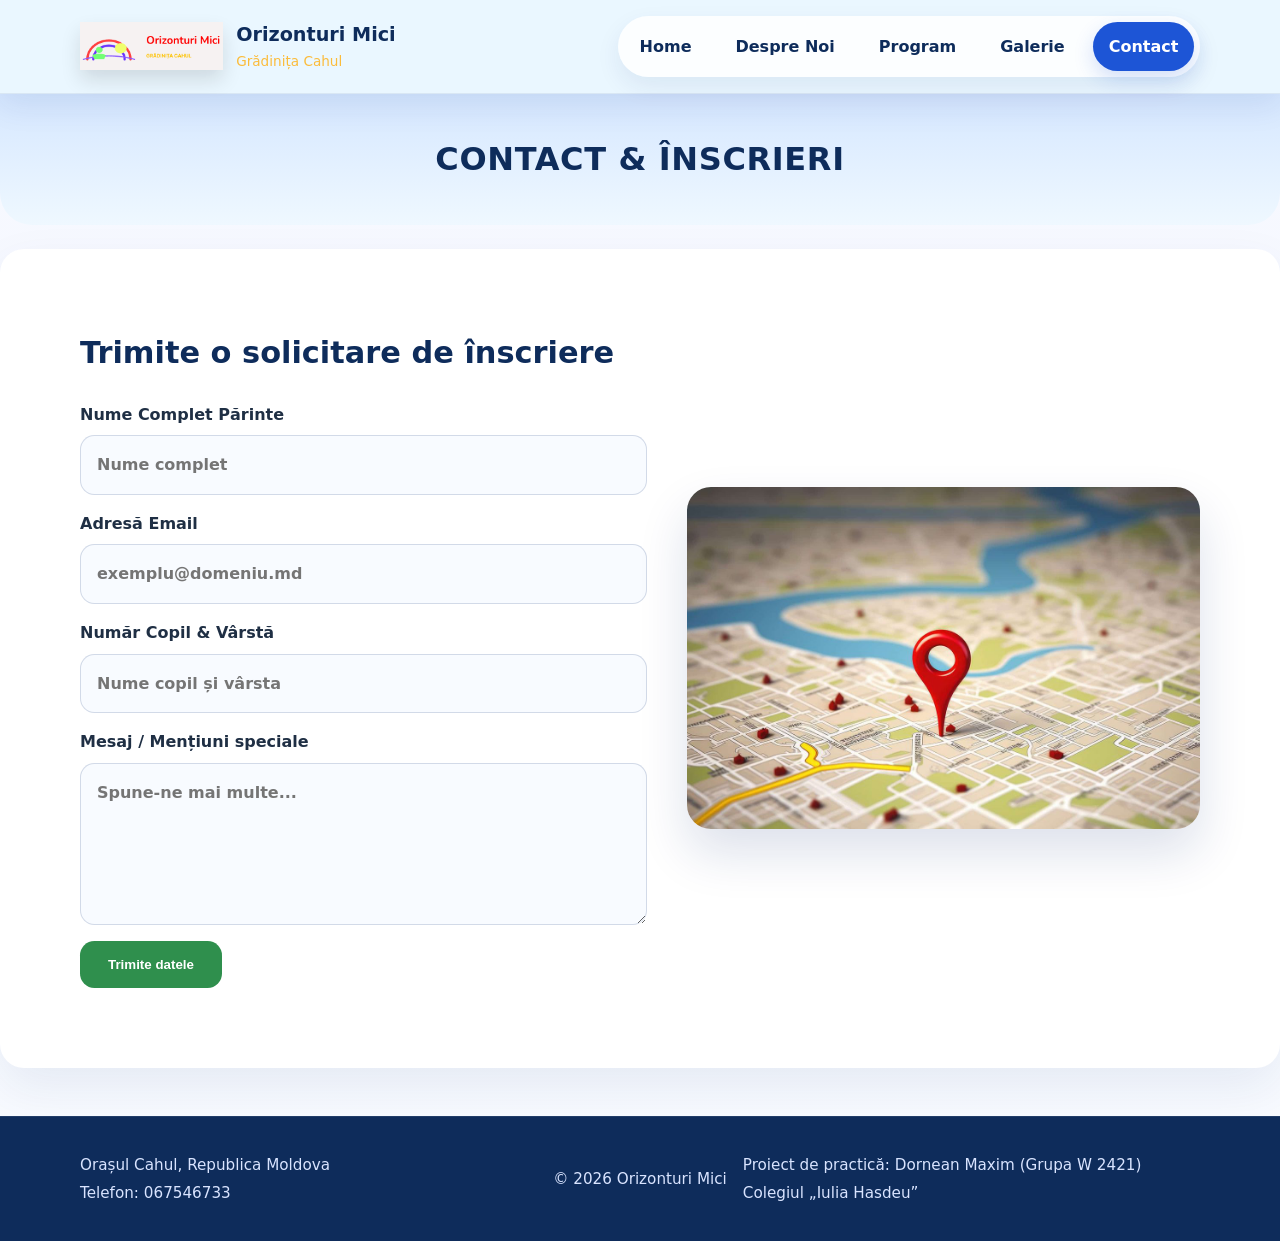
==== contact.html @ 3de03ce6 "Add files via upload" ====
<!DOCTYPE html>
<html lang="ro">
<head>
  <meta charset="UTF-8" />
  <meta name="viewport" content="width=device-width, initial-scale=1.0" />
  <title>Contact | Orizonturi Mici</title>
  <link rel="stylesheet" href="styles.css" />
</head>
<body>
  <header class="site-header">
    <div class="container header-inner">
      <div class="brand">
        <img class="logo-image" src="assets/logo.png" alt="Logo Orizonturi Mici" />
        <div>
          <h1>Orizonturi Mici</h1>
          <p>Grădinița Cahul</p>
        </div>
      </div>
      <nav class="main-nav">
        <a class="nav-link" href="index.html">Home</a>
        <a class="nav-link" href="despre-noi.html">Despre Noi</a>
        <a class="nav-link" href="program.html">Program</a>
        <a class="nav-link" href="gallery.html">Galerie</a>
        <a class="nav-link active" href="contact.html">Contact</a>
      </nav>
    </div>
  </header>

  <main>
    <section class="page-hero">
      <div class="container">
        <h2>CONTACT &amp; ÎNSCRIERI</h2>
      </div>
    </section>

    <section class="contact-section" id="contact">
      <div class="container contact-grid">
        <div class="contact-copy">
          <h3>Trimite o solicitare de înscriere</h3>
          <form class="contact-form" action="Inscrieri.html" method="get">
            <label>
              <span>Nume Complet Părinte</span>
              <input type="text" name="parent-name" placeholder="Nume complet" />
            </label>
            <label>
              <span>Adresă Email</span>
              <input type="email" name="email" placeholder="exemplu@domeniu.md" />
            </label>
            <label>
              <span>Număr Copil &amp; Vârstă</span>
              <input type="text" name="child-info" placeholder="Nume copil și vârsta" />
            </label>
            <label>
              <span>Mesaj / Mențiuni speciale</span>
              <textarea name="message" rows="5" placeholder="Spune-ne mai multe..."></textarea>
            </label>
            <button type="submit">Trimite datele</button>
          </form>
        </div>
        <div class="contact-image">
          <img src="assets/5.jpg" alt="Imagine contact" />
        </div>
      </div>
    </section>
  </main>

  <footer class="site-footer" id="contact">
    <div class="container footer-grid">
      <div>
        <p>Orașul Cahul, Republica Moldova</p>
        <p>Telefon: 067546733</p>
      </div>
      <div class="footer-center">
        <p>© 2026 Orizonturi Mici</p>
      </div>
      <div class="footer-right">
        <p>Proiect de practică: Dornean Maxim (Grupa W 2421)</p>
        <p>Colegiul „Iulia Hasdeu”</p>
      </div>
    </div>
  </footer>
</body>
</html>
---- styles.css ----
:root {
  --blue: #1d55d6;
  --blue-soft: #eef4ff;
  --orange: #fbbc3b;
  --orange-soft: #fff5e1;
  --green: #2f8f4d;
  --green-soft: #eaf7ea;
  --dark: #0e2c5b;
  --text: #1f2f44;
  --muted: #64748b;
  --background: #f6f8ff;
}

* {
  box-sizing: border-box;
}

body {
  margin: 0;
  font-family: Inter, system-ui, -apple-system, BlinkMacSystemFont, "Segoe UI", sans-serif;
  background: linear-gradient(180deg, #f6f8ff 0%, #f8fbff 100%);
  color: var(--text);
  line-height: 1.6;
}

img {
  max-width: 100%;
  display: block;
}

.container {
  width: min(1120px, calc(100% - 2rem));
  margin: 0 auto;
}

.site-header {
  background: rgba(233, 247, 255, 0.95);
  color: #0e2c5b;
  padding: 1rem 0;
  position: sticky;
  top: 0;
  z-index: 10;
  border-bottom: 1px solid rgba(15, 44, 112, 0.08);
  box-shadow: 0 12px 30px rgba(15, 44, 112, 0.08);
}

.header-inner {
  display: flex;
  justify-content: space-between;
  align-items: center;
  gap: 1rem;
}

.brand {
  display: flex;
  align-items: center;
  gap: 0.8rem;
}

.logo-image {
  height: 3rem;
  width: auto;
  border-radius: 0;
  box-shadow: 0 10px 20px rgba(0,0,0,0.12);
}

.brand h1 {
  margin: 0;
  font-size: 1.2rem;
}

.brand p {
  margin: 0;
  font-size: 0.85rem;
  color: var(--orange);
}

.main-nav {
  display: flex;
  flex-wrap: wrap;
  gap: 0.75rem;
  align-items: center;
  background: rgba(255, 255, 255, 0.85);
  padding: 0.35rem;
  border-radius: 999px;
  box-shadow: 0 10px 25px rgba(15, 44, 112, 0.08);
}

.nav-link {
  color: var(--dark);
  text-decoration: none;
  font-weight: 600;
  padding: 0.75rem 1rem;
  border-radius: 999px;
  transition: all 0.2s ease;
  background: transparent;
}

.nav-link:hover {
  background: rgba(29, 85, 214, 0.12);
}

.nav-link.active {
  background: var(--blue);
  color: white;
  box-shadow: 0 8px 20px rgba(29, 85, 214, 0.18);
}

.page-hero {
  background: linear-gradient(180deg, #d5e7ff 0%, #eff8ff 100%);
  padding: 2.5rem 0;
  margin-bottom: 1.5rem;
  border-radius: 0 0 2rem 2rem;
}

.page-hero h2 {
  margin: 0;
  text-align: center;
  color: var(--dark);
  font-size: clamp(1.9rem, 2.5vw, 2.6rem);
  letter-spacing: 0.02em;
}

.schedule-section {
  padding: 3rem 0 4rem;
}

.schedule-card {
  background: white;
  padding: 1.25rem;
  border-radius: 1.5rem;
  box-shadow: 0 25px 70px rgba(15, 44, 112, 0.12);
}

.gallery-grid {
  display: grid;
  grid-template-columns: repeat(3, minmax(0, 1fr));
  gap: 1rem;
  margin-top: 1rem;
}

.gallery-grid img {
  width: 100%;
  height: 18rem;
  object-fit: cover;
  border-radius: 1.25rem;
}

.schedule-table {
  width: 100%;
  border-collapse: collapse;
  min-width: 640px;
}

.schedule-table thead tr {
  background: var(--blue);
  color: white;
}

.schedule-table th,
.schedule-table td {
  padding: 1rem 1.2rem;
  text-align: left;
  border-bottom: 1px solid rgba(15, 44, 112, 0.08);
}

.schedule-table tbody tr:nth-child(even) {
  background: #fff8dc;
}

.schedule-table tbody tr:nth-child(odd) {
  background: #ffffff;
}

.schedule-table td:first-child {
  color: #d64b40;
  font-weight: 700;
}

.schedule-table td:last-child {
  color: var(--muted);
  font-style: italic;
}

.hero {
  padding: 4rem 0 2rem;
}

.hero-card {
  background: white;
  padding: 2.5rem;
  border-radius: 2rem;
  box-shadow: 0 25px 64px rgba(15, 44, 112, 0.12);
}

.hero-grid {
  display: grid;
  grid-template-columns: 1.1fr 0.9fr;
  gap: 2rem;
  align-items: center;
}

.hero-image {
  border-radius: 1.75rem;
  overflow: hidden;
  box-shadow: 0 20px 60px rgba(15, 44, 112, 0.14);
  min-height: 360px;
  display: grid;
  place-items: center;
}

.hero-image img {
  width: 100%;
  height: 100%;
  object-fit: cover;
}

.eyebrow {
  display: inline-block;
  color: var(--blue);
  font-weight: 700;
  margin-bottom: 1rem;
}

.hero-copy h2 {
  margin: 0 0 1rem;
  font-size: clamp(2.2rem, 4vw, 3.5rem);
  color: var(--dark);
}

.hero-copy p {
  margin: 0;
  max-width: 44rem;
  color: var(--muted);
}

.about {
  background: white;
  padding: 3.5rem 0;
  border-radius: 1.5rem;
  box-shadow: 0 20px 50px rgba(15, 44, 112, 0.08);
  margin-bottom: 3rem;
}

.about-grid {
  display: grid;
  grid-template-columns: 1.05fr 0.95fr;
  gap: 2.5rem;
  align-items: center;
}

.about-copy {
  padding: 1.5rem 0;
}

.section-label {
  display: inline-block;
  margin-bottom: 1rem;
  color: var(--blue);
  font-weight: 700;
  letter-spacing: 0.05em;
}

.about-copy h2 {
  display: none;
}

.about-copy h3 {
  margin-top: 0;
  margin-bottom: 1rem;
  font-size: 1.7rem;
  color: var(--dark);
}

.about-copy p {
  color: var(--muted);
}

.value-pill-list {
  display: flex;
  flex-wrap: wrap;
  gap: 0.75rem;
  margin-top: 1.75rem;
}

.value-pill {
  display: inline-flex;
  align-items: center;
  padding: 0.8rem 1.2rem;
  border-radius: 999px;
  color: white;
  font-weight: 700;
  font-size: 0.95rem;
}

.blue-pill {
  background: var(--blue);
}

.green-pill {
  background: var(--green);
}

.orange-pill {
  background: var(--orange);
}

.about-image {
  border-radius: 1.5rem;
  overflow: hidden;
  box-shadow: 0 24px 50px rgba(15, 44, 112, 0.14);
}

.about-image img {
  display: block;
  width: 100%;
  height: 100%;
  object-fit: cover;
}

.contact-section {
  background: white;
  padding: 3.5rem 0;
  border-radius: 1.5rem;
  box-shadow: 0 20px 50px rgba(15, 44, 112, 0.08);
  margin-bottom: 3rem;
}

.contact-grid {
  display: grid;
  grid-template-columns: 1.05fr 0.95fr;
  gap: 2.5rem;
  align-items: center;
}

.contact-copy {
  padding: 1.5rem 0;
}

.contact-copy h3 {
  margin-top: 0;
  margin-bottom: 1.5rem;
  font-size: 1.9rem;
  color: var(--dark);
}

.contact-form {
  display: grid;
  gap: 1rem;
}

.contact-form label {
  display: grid;
  gap: 0.5rem;
  font-weight: 600;
  color: var(--text);
}

.contact-form input,
.contact-form textarea {
  width: 100%;
  padding: 1rem 1rem;
  border: 1px solid rgba(15, 44, 112, 0.16);
  border-radius: 0.9rem;
  font: inherit;
  background: #f8fbff;
  color: var(--text);
}

.contact-form input:focus,
.contact-form textarea:focus {
  outline: none;
  border-color: var(--blue);
  box-shadow: 0 0 0 4px rgba(29, 85, 214, 0.1);
}

.contact-form textarea {
  resize: vertical;
  min-height: 9rem;
}

.contact-form button {
  width: fit-content;
  padding: 1rem 1.75rem;
  border: none;
  border-radius: 0.9rem;
  background: var(--green);
  color: white;
  font-weight: 700;
  cursor: pointer;
  transition: transform 0.2s ease, filter 0.2s ease;
}

.contact-form button:hover {
  transform: translateY(-1px);
  filter: brightness(1.05);
}

.success-message {
  margin-top: 1.2rem;
  padding: 1rem 1.25rem;
  border-radius: 1rem;
  background: rgba(47, 143, 77, 0.12);
  color: #1d522a;
  border: 1px solid rgba(47, 143, 77, 0.22);
  font-weight: 700;
}

.contact-image {
  border-radius: 1.5rem;
  overflow: hidden;
  box-shadow: 0 24px 50px rgba(15, 44, 112, 0.14);
}

.contact-image img {
  display: block;
  width: 100%;
  height: auto;
  object-fit: cover;
}

/* Inscrieri / Success page styles */
.inscrieri-section {
  background: white;
  padding: 3.5rem 0 5rem;
  margin-bottom: 0;
}

.inscrieri-grid {
  display: grid;
  grid-template-columns: 1fr 520px;
  gap: 2.5rem;
  align-items: center;
}

.success-card {
  background: var(--blue-soft);
  padding: 2.75rem 3rem;
  border-radius: 2rem;
  display: flex;
  align-items: center;
  gap: 2rem;
  min-height: 220px;
  box-shadow: 0 12px 40px rgba(15,44,112,0.06);
}

.success-card {
  text-decoration: none;
  color: inherit;
  cursor: pointer;
}

.success-card .arrow {
  font-size: 1.6rem;
  color: var(--dark);
}

.success-card h3 {
  margin: 0;
  font-size: 1.6rem;
  color: var(--dark);
  font-weight: 800;
}

.inscrieri-image img {
  width: 100%;
  max-width: 447px;
  height: auto;
  border-radius: 2.5rem;
  display: block;
  box-shadow: 0 20px 60px rgba(15,44,112,0.12);
}

.features {
  display: grid;
  grid-template-columns: repeat(3, minmax(0, 1fr));
  gap: 1.5rem;
  margin-bottom: 4rem;
}

.feature-card {
  transition: transform 0.25s ease, box-shadow 0.25s ease;
}

.feature-card:hover {
  transform: translateY(-4px);
  box-shadow: 0 22px 45px rgba(15, 44, 112, 0.12);
}

.feature-card {
  background: white;
  padding: 2rem;
  border-radius: 1.25rem;
  border: 1px solid rgba(15, 44, 112, 0.08);
  min-height: 220px;
  position: relative;
  overflow: hidden;
  padding-top: 2.2rem;
}

.feature-card::before {
  content: "";
  position: absolute;
  top: 0;
  left: 0;
  width: 100%;
  height: 0.5rem;
  border-radius: 0 0 1rem 1rem;
}

.blue-card::before {
  background: var(--blue);
}

.orange-card::before {
  background: var(--orange);
}

.green-card::before {
  background: var(--green);
}

.feature-card h3 {
  margin-top: 0;
  margin-bottom: 1rem;
  font-size: 1.2rem;
}

.feature-card p {
  margin: 0;
  color: var(--muted);
}

.blue-card {
  border-color: rgba(29, 85, 214, 0.18);
}

.orange-card {
  border-color: rgba(251, 188, 59, 0.22);
}

.green-card {
  border-color: rgba(47, 143, 77, 0.18);
}

.site-footer {
  background: var(--dark);
  color: #d9e4ff;
  padding: 2rem 0;
  border-top: 1px solid rgba(255, 255, 255, 0.08);
}

.footer-grid {
  display: grid;
  grid-template-columns: 1fr auto 1fr;
  gap: 1rem;
  align-items: center;
}

.footer-center {
  text-align: center;
}

.site-footer p {
  margin: 0.25rem 0;
  font-size: 0.95rem;
}

@media (max-width: 860px) {
  .hero-grid,
  .contact-grid {
    grid-template-columns: 1fr;
  }

  .inscrieri-grid {
    grid-template-columns: 1fr;
    gap: 2rem;
  }

  .features {
    grid-template-columns: 1fr;
  }

  .footer-grid {
    grid-template-columns: 1fr;
    text-align: center;
  }
}

@media (max-width: 600px) {
  .site-header {
    padding: 1rem 0.5rem;
  }

  .header-inner {
    flex-direction: column;
    align-items: flex-start;
  }

  .main-nav {
    width: 100%;
    justify-content: space-between;
  }
}
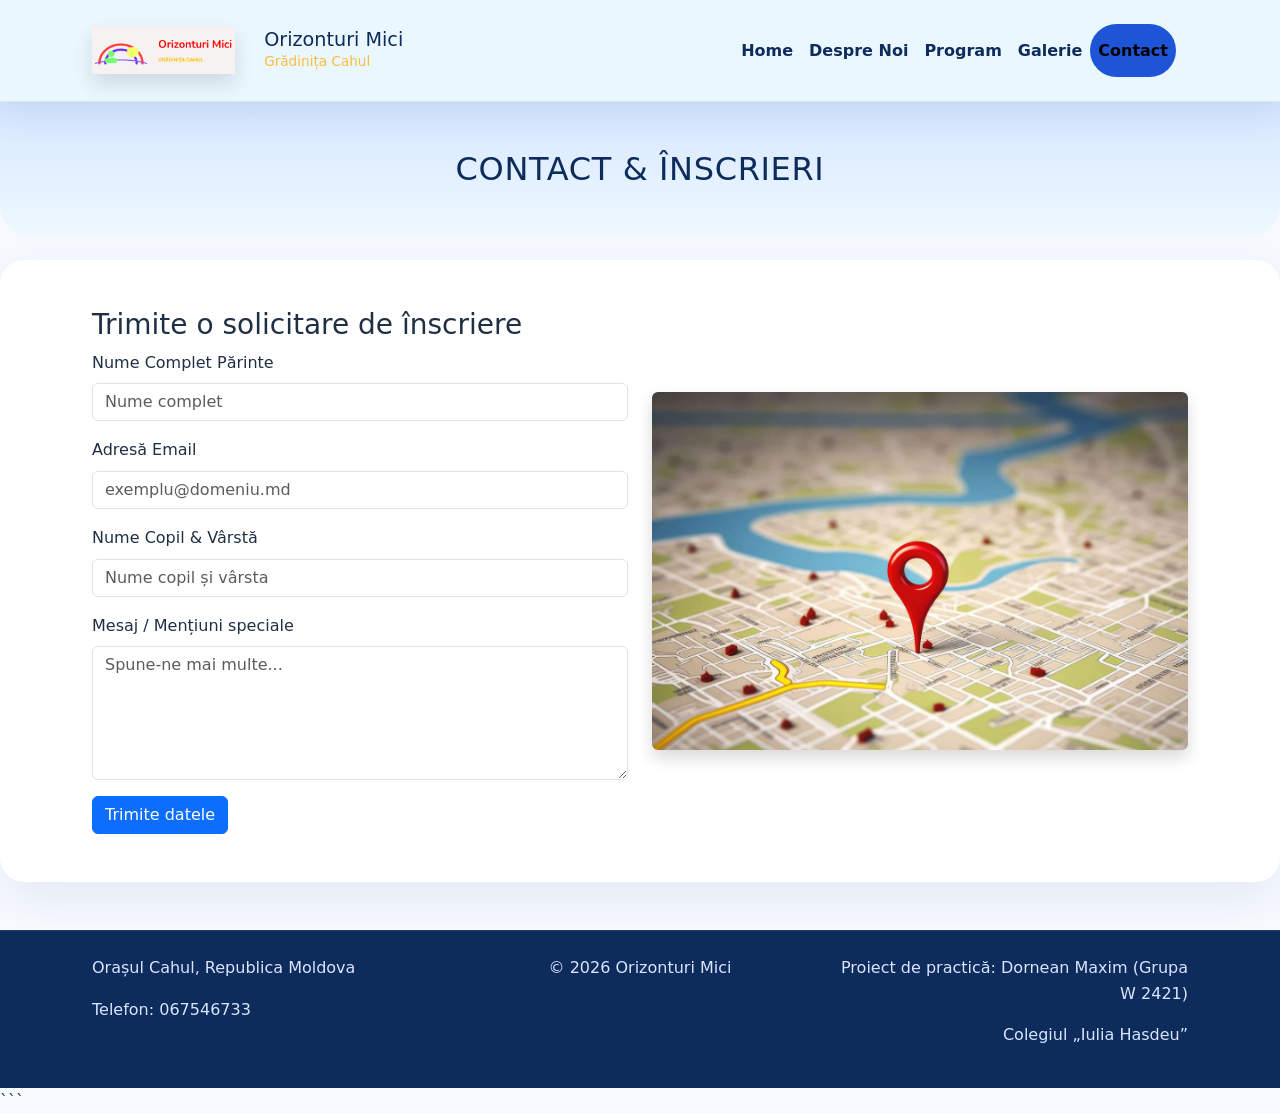
==== commit face011d: "Add files via upload" ====
--- a/contact.html
+++ b/contact.html
@@ -1,83 +1,145 @@
 <!DOCTYPE html>
 <html lang="ro">
 <head>
-  <meta charset="UTF-8" />
-  <meta name="viewport" content="width=device-width, initial-scale=1.0" />
-  <title>Contact | Orizonturi Mici</title>
-  <link rel="stylesheet" href="styles.css" />
+    <meta charset="UTF-8">
+    <meta name="viewport" content="width=device-width, initial-scale=1.0">
+    <title>Contact | Orizonturi Mici</title>
+
+    <!-- Bootstrap CSS -->
+    <link href="https://cdn.jsdelivr.net/npm/bootstrap@5.3.7/dist/css/bootstrap.min.css" rel="stylesheet">
+
+    <!-- CSS Personalizat -->
+    <link rel="stylesheet" href="styles.css">
 </head>
 <body>
-  <header class="site-header">
-    <div class="container header-inner">
-      <div class="brand">
-        <img class="logo-image" src="assets/logo.png" alt="Logo Orizonturi Mici" />
-        <div>
-          <h1>Orizonturi Mici</h1>
-          <p>Grădinița Cahul</p>
+
+<header class="site-header py-3">
+    <div class="container">
+        <div class="d-flex justify-content-between align-items-center flex-wrap">
+
+            <div class="brand d-flex align-items-center">
+                <img class="logo-image me-3" src="assets/logo.png" alt="Logo Orizonturi Mici" width="70">
+                <div>
+                    <h1 class="h3 mb-0">Orizonturi Mici</h1>
+                    <p class="mb-0">Grădinița Cahul</p>
+                </div>
+            </div>
+
+            <nav class="navbar navbar-expand-lg">
+                <div class="container-fluid">
+                    <button class="navbar-toggler" type="button"
+                            data-bs-toggle="collapse"
+                            data-bs-target="#navbarNav">
+                        <span class="navbar-toggler-icon"></span>
+                    </button>
+
+                    <div class="collapse navbar-collapse" id="navbarNav">
+                        <ul class="navbar-nav ms-auto">
+                            <li class="nav-item">
+                                <a class="nav-link" href="index.html">Home</a>
+                            </li>
+                            <li class="nav-item">
+                                <a class="nav-link" href="despre-noi.html">Despre Noi</a>
+                            </li>
+                            <li class="nav-item">
+                                <a class="nav-link" href="program.html">Program</a>
+                            </li>
+                            <li class="nav-item">
+                                <a class="nav-link" href="gallery.html">Galerie</a>
+                            </li>
+                            <li class="nav-item">
+                                <a class="nav-link active" href="contact.html">Contact</a>
+                            </li>
+                        </ul>
+                    </div>
+                </div>
+            </nav>
+
         </div>
-      </div>
-      <nav class="main-nav">
-        <a class="nav-link" href="index.html">Home</a>
-        <a class="nav-link" href="despre-noi.html">Despre Noi</a>
-        <a class="nav-link" href="program.html">Program</a>
-        <a class="nav-link" href="gallery.html">Galerie</a>
-        <a class="nav-link active" href="contact.html">Contact</a>
-      </nav>
     </div>
-  </header>
+</header>
 
-  <main>
-    <section class="page-hero">
-      <div class="container">
-        <h2>CONTACT &amp; ÎNSCRIERI</h2>
-      </div>
+<main>
+
+    <section class="page-hero py-5 text-center">
+        <div class="container">
+            <h2>CONTACT &amp; ÎNSCRIERI</h2>
+        </div>
     </section>
 
-    <section class="contact-section" id="contact">
-      <div class="container contact-grid">
-        <div class="contact-copy">
-          <h3>Trimite o solicitare de înscriere</h3>
-          <form class="contact-form" action="Inscrieri.html" method="get">
-            <label>
-              <span>Nume Complet Părinte</span>
-              <input type="text" name="parent-name" placeholder="Nume complet" />
-            </label>
-            <label>
-              <span>Adresă Email</span>
-              <input type="email" name="email" placeholder="exemplu@domeniu.md" />
-            </label>
-            <label>
-              <span>Număr Copil &amp; Vârstă</span>
-              <input type="text" name="child-info" placeholder="Nume copil și vârsta" />
-            </label>
-            <label>
-              <span>Mesaj / Mențiuni speciale</span>
-              <textarea name="message" rows="5" placeholder="Spune-ne mai multe..."></textarea>
-            </label>
-            <button type="submit">Trimite datele</button>
-          </form>
+    <section class="contact-section py-5">
+        <div class="container">
+            <div class="row align-items-center">
+
+                <div class="col-lg-6">
+                    <h3>Trimite o solicitare de înscriere</h3>
+
+                    <form action="Inscrieri.html" method="get">
+
+                        <div class="mb-3">
+                            <label class="form-label">Nume Complet Părinte</label>
+                            <input type="text" class="form-control" name="parent-name" placeholder="Nume complet">
+                        </div>
+
+                        <div class="mb-3">
+                            <label class="form-label">Adresă Email</label>
+                            <input type="email" class="form-control" name="email" placeholder="exemplu@domeniu.md">
+                        </div>
+
+                        <div class="mb-3">
+                            <label class="form-label">Nume Copil &amp; Vârstă</label>
+                            <input type="text" class="form-control" name="child-info" placeholder="Nume copil și vârsta">
+                        </div>
+
+                        <div class="mb-3">
+                            <label class="form-label">Mesaj / Mențiuni speciale</label>
+                            <textarea class="form-control" name="message" rows="5" placeholder="Spune-ne mai multe..."></textarea>
+                        </div>
+
+                        <button type="submit" class="btn btn-primary">
+                            Trimite datele
+                        </button>
+
+                    </form>
+                </div>
+
+                <div class="col-lg-6 text-center mt-4 mt-lg-0">
+                    <img src="assets/5.jpg"
+                         alt="Imagine contact"
+                         class="img-fluid rounded shadow">
+                </div>
+
+            </div>
         </div>
-        <div class="contact-image">
-          <img src="assets/5.jpg" alt="Imagine contact" />
+    </section>
+
+</main>
+
+<footer class="site-footer py-4">
+    <div class="container">
+        <div class="row text-center text-lg-start">
+
+            <div class="col-lg-4 mb-3">
+                <p>Orașul Cahul, Republica Moldova</p>
+                <p>Telefon: 067546733</p>
+            </div>
+
+            <div class="col-lg-4 text-center mb-3">
+                <p>© 2026 Orizonturi Mici</p>
+            </div>
+
+            <div class="col-lg-4 text-lg-end">
+                <p>Proiect de practică: Dornean Maxim (Grupa W 2421)</p>
+                <p>Colegiul „Iulia Hasdeu”</p>
+            </div>
+
         </div>
-      </div>
-    </section>
-  </main>
+    </div>
+</footer>
 
-  <footer class="site-footer" id="contact">
-    <div class="container footer-grid">
-      <div>
-        <p>Orașul Cahul, Republica Moldova</p>
-        <p>Telefon: 067546733</p>
-      </div>
-      <div class="footer-center">
-        <p>© 2026 Orizonturi Mici</p>
-      </div>
-      <div class="footer-right">
-        <p>Proiect de practică: Dornean Maxim (Grupa W 2421)</p>
-        <p>Colegiul „Iulia Hasdeu”</p>
-      </div>
-    </div>
-  </footer>
+<!-- Bootstrap JS -->
+<script src="https://cdn.jsdelivr.net/npm/bootstrap@5.3.7/dist/js/bootstrap.bundle.min.js"></script>
+
 </body>
 </html>
+```
--- a/styles.css
+++ b/styles.css
@@ -103,7 +103,17 @@
 .nav-link.active {
   background: var(--blue);
   color: white;
-  box-shadow: 0 8px 20px rgba(29, 85, 214, 0.18);
+  box-shadow: none;
+}
+.main-nav {
+  background: #f2f4f7;
+
+}
+.nav-link {
+  padding: 0.85rem 1.25rem;
+}
+.main-nav {
+  gap: 0.4rem;
 }
 
 .page-hero {
@@ -561,9 +571,12 @@
   text-align: center;
 }
 
-.site-footer p {
-  margin: 0.25rem 0;
-  font-size: 0.95rem;
+.site-footer .row {
+  align-items: start;
+}
+
+.site-footer .col-lg-4:last-child {
+  text-align: right;
 }
 
 @media (max-width: 860px) {
@@ -602,3 +615,4 @@
     justify-content: space-between;
   }
 }
+
